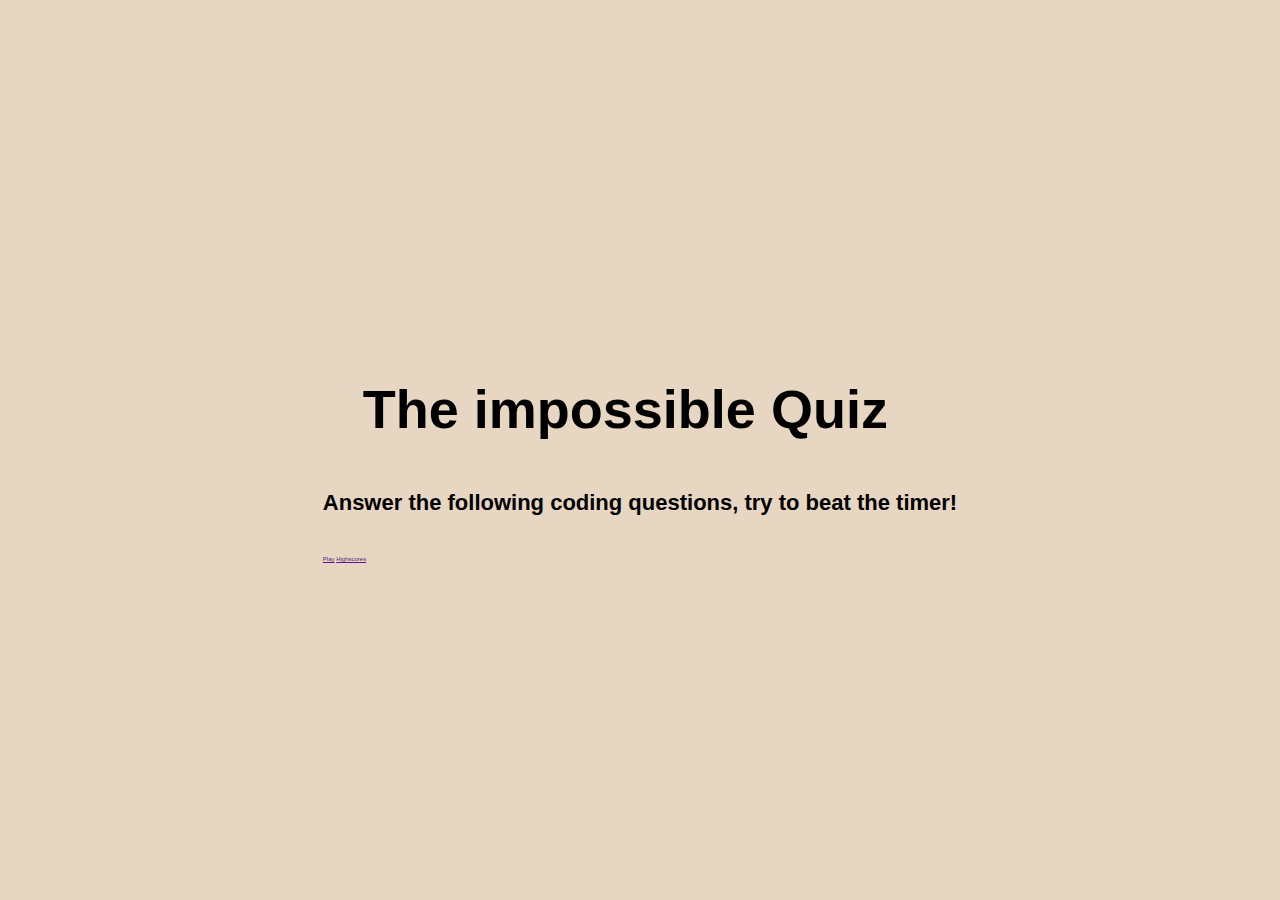
==== index.html @ 70c6bad5 "added styling to the css file" ====
<!DOCTYPE html>
<html lang="en">
<head>
    <meta charset="UTF-8">
    <meta http-equiv="X-UA-Compatible" content="IE=edge">
    <meta name="viewport" content="width=device-width, initial-scale=1.0">
    <link rel="stylesheet" href="./assets/css/style.css">
    <link rel="stylesheet" href="./assets/css/reset.css">
    <title>The Impossible Quiz</title>
</head>

<body>
    <div class="container">
        <div id="home" class="flex-column flex-center">
            <h1>The impossible Quiz</h1>
            <h2> Answer the following coding questions, try to beat the timer! </h2>
            <a href="" class="btn">Play</a>
            <a href="" id="highscore-btn" class="btn">Highscores</a>
    
</body>
</html>
---- assets/css/style.css ----
:root {
    background-color: rgb(231, 214, 193);
}

/* Remember that the *{ means all elements will have those components */

*{
    box-sizing: border-box;
    margin: 0;
    padding: 0;
    font-size: 62.5%;
    font-family:sans-serif;
}

h1 {
    font-size: 5.4rem;
    margin: 4rem;
    margin-bottom: 5rem;
}

h2 {
    font-size: 2.2rem;
    margin-bottom: 4rem;
}

.container {
    width: 100vw;
    height: 100vh;
    display: flex;
    justify-content: center;
    align-items: center;
    max-width: 80rem;
    margin: 0 auto;
    padding: 2rem;
}
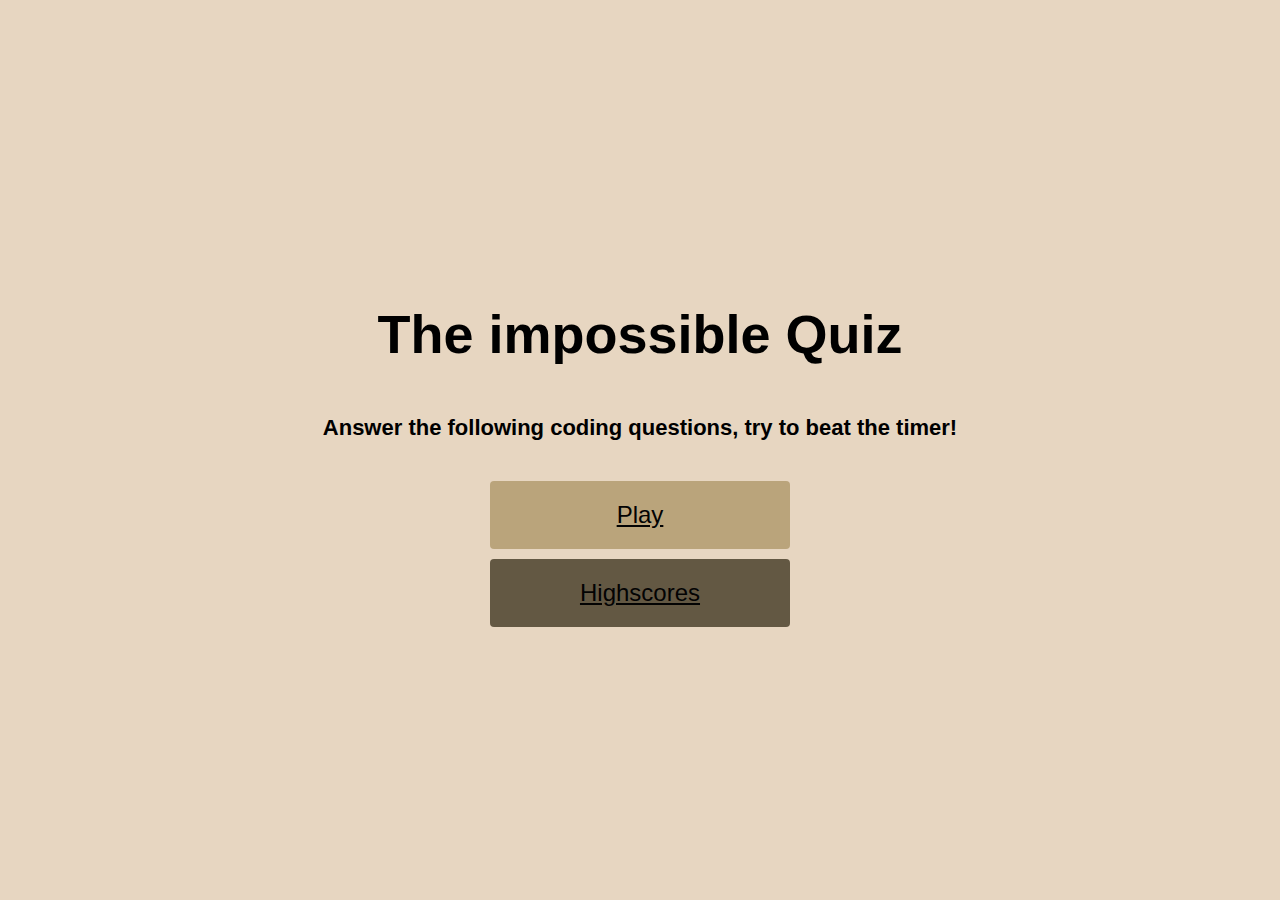
==== commit 240edd1a: "added question prompts, will add actual question towards the end of the project" ====
--- a/index.html
+++ b/index.html
@@ -16,6 +16,12 @@
             <h2> Answer the following coding questions, try to beat the timer! </h2>
             <a href="" class="btn">Play</a>
             <a href="" id="highscore-btn" class="btn">Highscores</a>
-    
+
+
+
+
+            
+    <script src="./assets/questions.js"></script>
+    <script src="./assets/quiz.js"></script>
 </body>
 </html>--- a/assets/css/style.css
+++ b/assets/css/style.css
@@ -33,3 +33,59 @@
     margin: 0 auto;
     padding: 2rem;
 }
+
+
+.flex-column {
+    display: flex;
+    flex-direction: column;
+}
+
+.flex-center {
+    justify-content: center;
+    align-items: center;
+}
+
+.justify-center {
+    justify-content: center;
+}
+
+.text-center {
+    text-align: center;
+}
+
+.hidden {
+    display: none;
+}
+
+.btn {
+    font-size: 2.4rem;
+    padding: 2rem;
+    width: 30rem;
+    text-align: center;
+    margin-bottom: 1rem;
+    color: rgb(3, 3, 3);
+    background: linear-gradient(90deg, rgb(186, 164, 123) 100%, rgb(217, 191, 143) 100%);
+    border-radius: 4px;
+}
+
+.btn:hover {
+    cursor: pointer;
+    box-shadow: 0 0.4rem 1.4rem 0 rgb(117, 107, 89);
+    transition: transform 150ms;
+    transform: scale(1.03);
+}
+
+.btn [disabled]:hover {
+    cursor: not-allowed;
+    box-shadow: none;
+    transform: none;
+}
+
+#highscore-btn {
+    background: linear-gradient(90deg, rgb(99, 88, 67) 100%, rgb(217, 191, 143) 0%);
+}
+
+#highscore-btn:hover {
+    box-shadow: 0 0.4rem 1.4rem 0 rgb(117, 107, 89);
+}
+
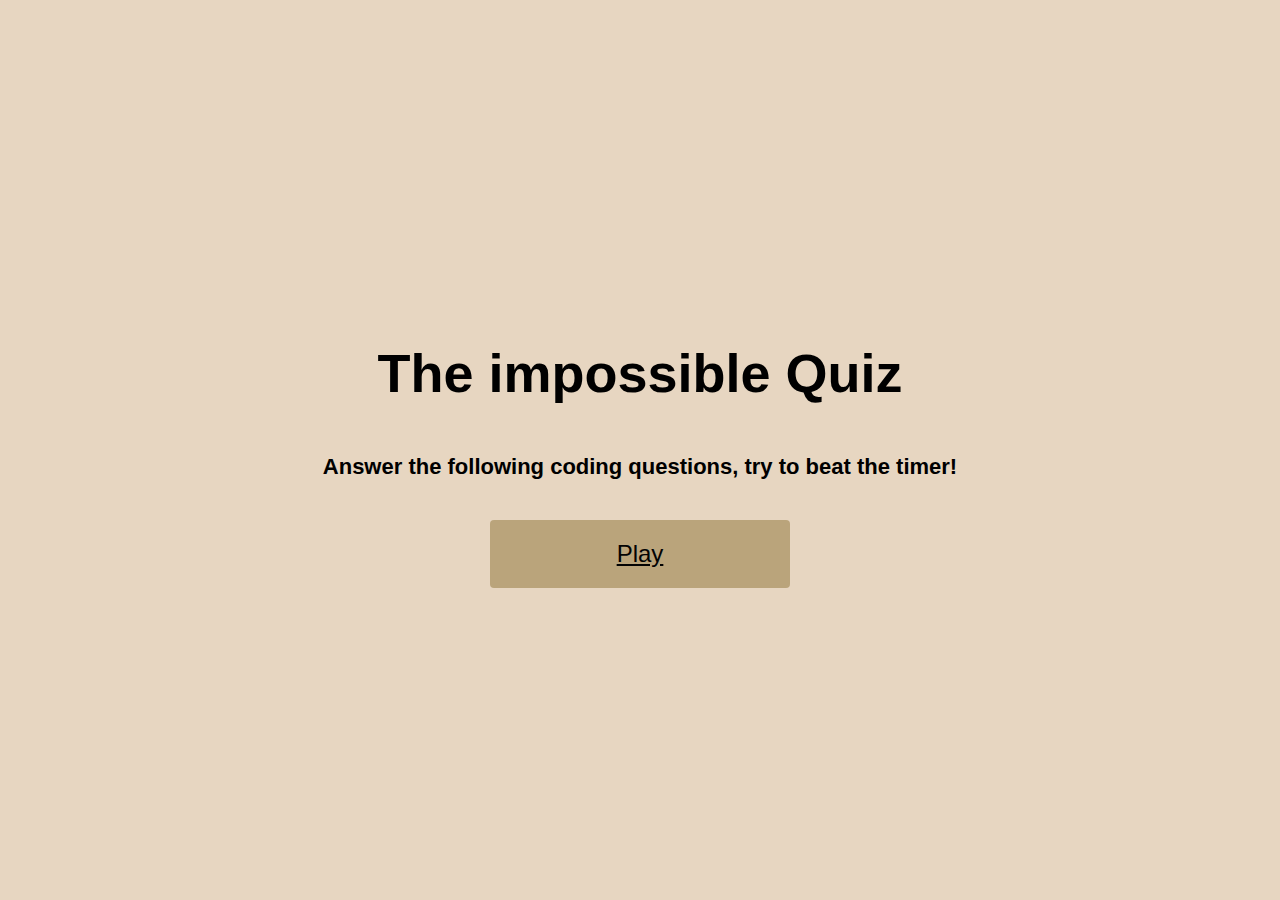
==== commit 748dc2a3: "updated files" ====
--- a/index.html
+++ b/index.html
@@ -14,10 +14,8 @@
         <div id="home" class="flex-column flex-center">
             <h1>The impossible Quiz</h1>
             <h2> Answer the following coding questions, try to beat the timer! </h2>
-            <a href="" class="btn">Play</a>
-            <a href="" id="highscore-btn" class="btn">Highscores</a>
-
-
+            <a href="./assets/quiz.js" class="btn">Play</a>
+        
 
 
             
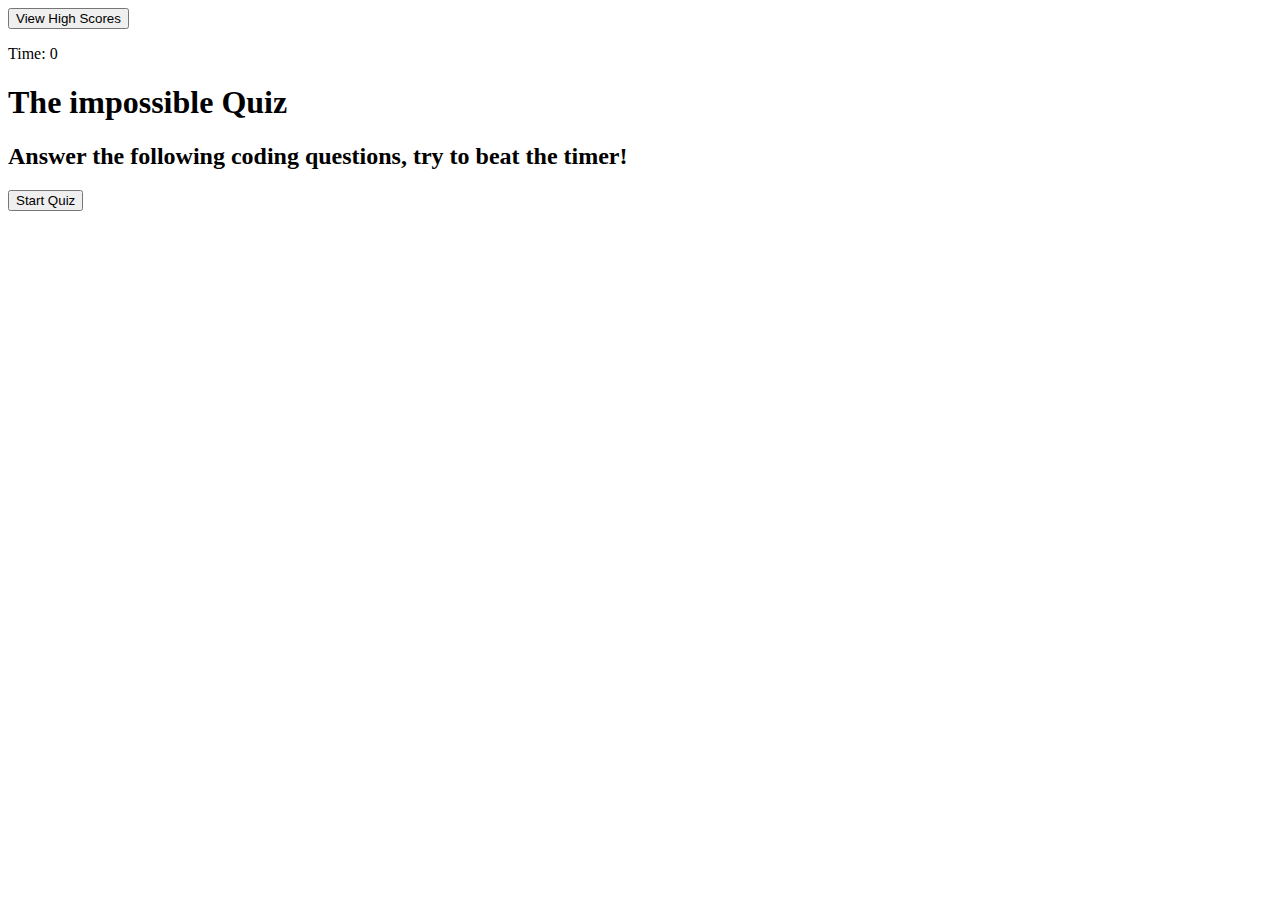
==== commit 03f56484: "getting somewhere, added teh main page and the details of the game" ====
--- a/index.html
+++ b/index.html
@@ -1,25 +1,49 @@
 <!DOCTYPE html>
 <html lang="en">
+
 <head>
     <meta charset="UTF-8">
     <meta http-equiv="X-UA-Compatible" content="IE=edge">
     <meta name="viewport" content="width=device-width, initial-scale=1.0">
     <link rel="stylesheet" href="./assets/css/style.css">
-    <link rel="stylesheet" href="./assets/css/reset.css">
     <title>The Impossible Quiz</title>
 </head>
 
 <body>
-    <div class="container">
-        <div id="home" class="flex-column flex-center">
-            <h1>The impossible Quiz</h1>
-            <h2> Answer the following coding questions, try to beat the timer! </h2>
-            <a href="./assets/quiz.js" class="btn">Play</a>
-        
+    
+    <header>
+        <div>
+            <a href="./highscores.html"><button class="scores-header" id="view-high-scores">View High
+                    Scores</button></a>
+        </div>
+
+        <div class="timer">
+            <p>Time:
+                <span id="timer">0</span>
+            </p>
+        </div>
+    </header>
+
+    <main class="quiz">
+        <div id="start-quiz">
+            <div class="game page" id="start-screen">
+                <h1>The impossible Quiz</h1>
+                <h2> Answer the following coding questions, try to beat the timer! </h2>
+                <button id="start">Start Quiz</button>
+            </div>
+        </div>
 
 
-            
+
+
+        </div>
+    </main>
+
+   
+
+
     <script src="./assets/questions.js"></script>
     <script src="./assets/quiz.js"></script>
 </body>
+
 </html>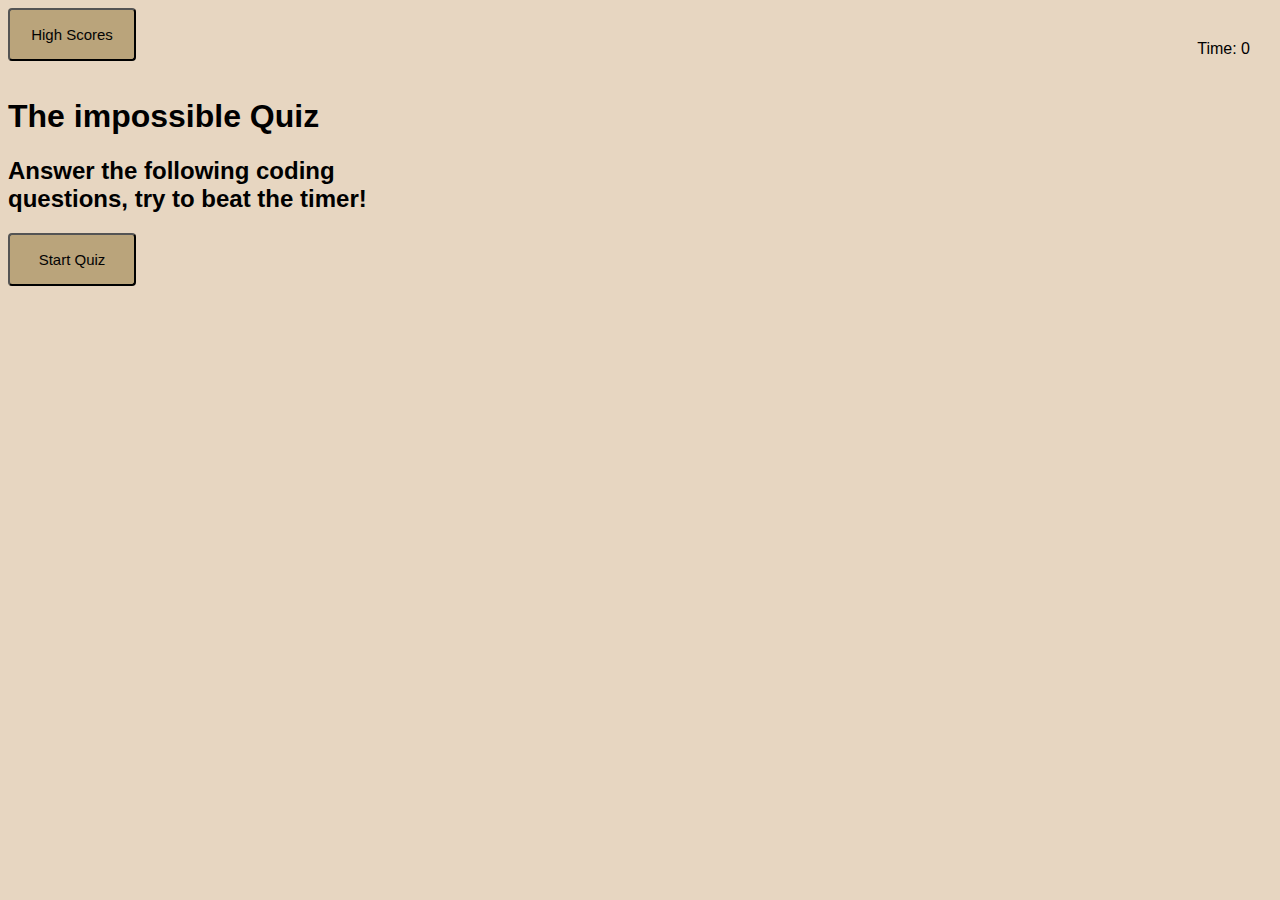
==== commit d2be8933: "added styling to the main page, added details to the buttons" ====
--- a/index.html
+++ b/index.html
@@ -13,7 +13,7 @@
     
     <header>
         <div>
-            <a href="./highscores.html"><button class="scores-header" id="view-high-scores">View High
+            <a href="./highscores.html"><button class="scores-header" id="view-high-scores">High
                     Scores</button></a>
         </div>
 
@@ -33,17 +33,22 @@
             </div>
         </div>
 
+<!-- lets focus on this mess-->
+        <div class="hide" id="questions">
+            <h2 id="question-words"></h2>
+            <div class="options" id="options"></div>
+        </div>
 
+        <div class="hide" id="quiz-end">
+            <h2>Finished!</h2>
+            <p>Your final score is: <span id="score-final"></span></p>
+            <p>Enter your initials: <input type="text" id="name" max="3" />
+                <button id="submit-score">Submit</button>
+            </p>
+        </div>
 
-
-        </div>
+        <div id="feedback" class="feedback hide"></div>
     </main>
-
-   
-
-
-    <script src="./assets/questions.js"></script>
-    <script src="./assets/quiz.js"></script>
+    <script src="./assets/script.js"></script>
 </body>
-
 </html>--- a/assets/css/style.css
+++ b/assets/css/style.css
@@ -0,0 +1,59 @@
+:root {
+    background-color: rgb(231, 214, 193);
+}
+
+*{
+    font-family: Arial, Helvetica, sans-serif;
+}
+
+.quiz {
+    margin: 100 px;
+    max-width: 400px;
+}
+
+.scores {
+    margin: 100 px;
+    max-width: 400px;
+}
+
+p {
+    margin: 20px 15px;
+}
+
+.landing {
+    text-align: center;
+}
+
+.scoresHeader {
+    position: absolute;
+    top: 20px;
+    left: 15px;
+}
+
+.timer {
+    position: absolute;
+    top: 20px;
+    right: 15px;
+}
+
+button {
+    font-size: 15px;
+    padding: 1rem;
+    width: 8rem;
+    text-align: center;
+    margin-bottom: 1rem;
+    color: rgb(3, 3, 3);
+    background: linear-gradient(90deg, rgb(186, 164, 123) 100%, rgb(217, 191, 143) 100%);
+    border-radius: 4px;
+}
+
+button:hover {
+    cursor: pointer;
+    box-shadow: 0 0.4rem 1.4rem 0 rgb(117, 107, 89);
+    transition: transform 150ms;
+    transform: scale(1.03);
+}
+
+.hide {
+    display: none;
+}
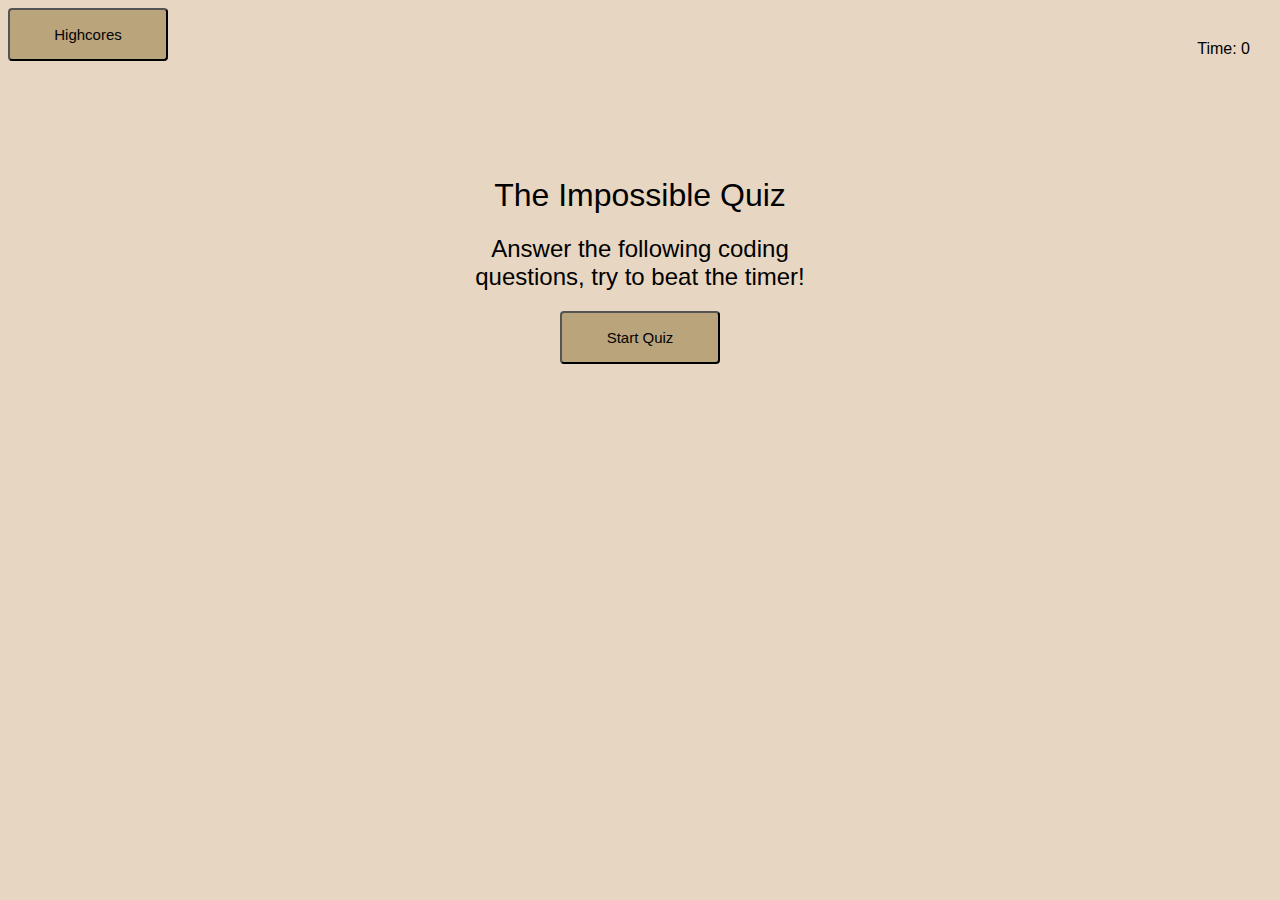
==== commit a21a15f1: "added items to files" ====
--- a/index.html
+++ b/index.html
@@ -1,6 +1,6 @@
 <!DOCTYPE html>
 <html lang="en">
-
+<!-- Below i have linked the css -->
 <head>
     <meta charset="UTF-8">
     <meta http-equiv="X-UA-Compatible" content="IE=edge">
@@ -10,11 +10,10 @@
 </head>
 
 <body>
-    
+<!-- Below i have linked the highscores file to display when clicked -->
     <header>
         <div>
-            <a href="./highscores.html"><button class="scores-header" id="view-high-scores">High
-                    Scores</button></a>
+            <a href="./highscores.html"><button class="scores-header" id="view-high-scores">Highcores</button></a>
         </div>
 
         <div class="timer">
@@ -25,19 +24,17 @@
     </header>
 
     <main class="quiz">
-        <div id="start-quiz">
-            <div class="game page" id="start-screen">
-                <h1>The impossible Quiz</h1>
+        <div id="quiz-start">
+            <div class="landing" id="start-screen">
+                <h1>The Impossible Quiz</h1>
                 <h2> Answer the following coding questions, try to beat the timer! </h2>
                 <button id="start">Start Quiz</button>
             </div>
         </div>
 
-<!-- lets focus on this mess-->
         <div class="hide" id="questions">
-            <h2 id="question-words"></h2>
-            <div class="options" id="options"></div>
-        </div>
+            <h2 id="question-words">Inside which HTML element do we put teh javascript?</h2>
+            <div class="choices" id="choices"></div>
 
         <div class="hide" id="quiz-end">
             <h2>Finished!</h2>
@@ -49,6 +46,8 @@
 
         <div id="feedback" class="feedback hide"></div>
     </main>
+    <!-- Below i have linked the script.js file -->
     <script src="./assets/script.js"></script>
 </body>
+
 </html>--- a/assets/css/style.css
+++ b/assets/css/style.css
@@ -4,15 +4,16 @@
 
 *{
     font-family: Arial, Helvetica, sans-serif;
+    font-weight: lighter;
 }
 
 .quiz {
-    margin: 100 px;
+    margin: 100px auto 0 auto;
     max-width: 400px;
 }
 
 .scores {
-    margin: 100 px;
+    margin: 100px auto 0 auto;
     max-width: 400px;
 }
 
@@ -39,7 +40,7 @@
 button {
     font-size: 15px;
     padding: 1rem;
-    width: 8rem;
+    width: 10rem;
     text-align: center;
     margin-bottom: 1rem;
     color: rgb(3, 3, 3);
@@ -57,3 +58,38 @@
 .hide {
     display: none;
 }
+
+/* not sure how this one will turn out, make sure to come back to check this */
+.feedback {
+    font-style: bold;
+    font-size: 120%;
+    margin-top: 20px;
+    padding-top: 15px;
+    color: #fff;
+    border-top: 2px solid #4B0082;
+}
+
+ol {
+    padding-left: 15px;
+    max-height: 600px;
+    overflow: auto;
+}
+  
+  li {
+    padding: 5px;
+    list-style: decimal inside none;
+}
+  
+  li:nth-child(odd) {
+    background-color: #ffffff;
+}
+
+/* This will apply on any screen smaller than 768px */
+@media screen and (max-width: 768px) {
+
+}
+
+/* This will apply on any screen smaller than 575px */
+@media screen and  (max-width: 575px) {
+
+}